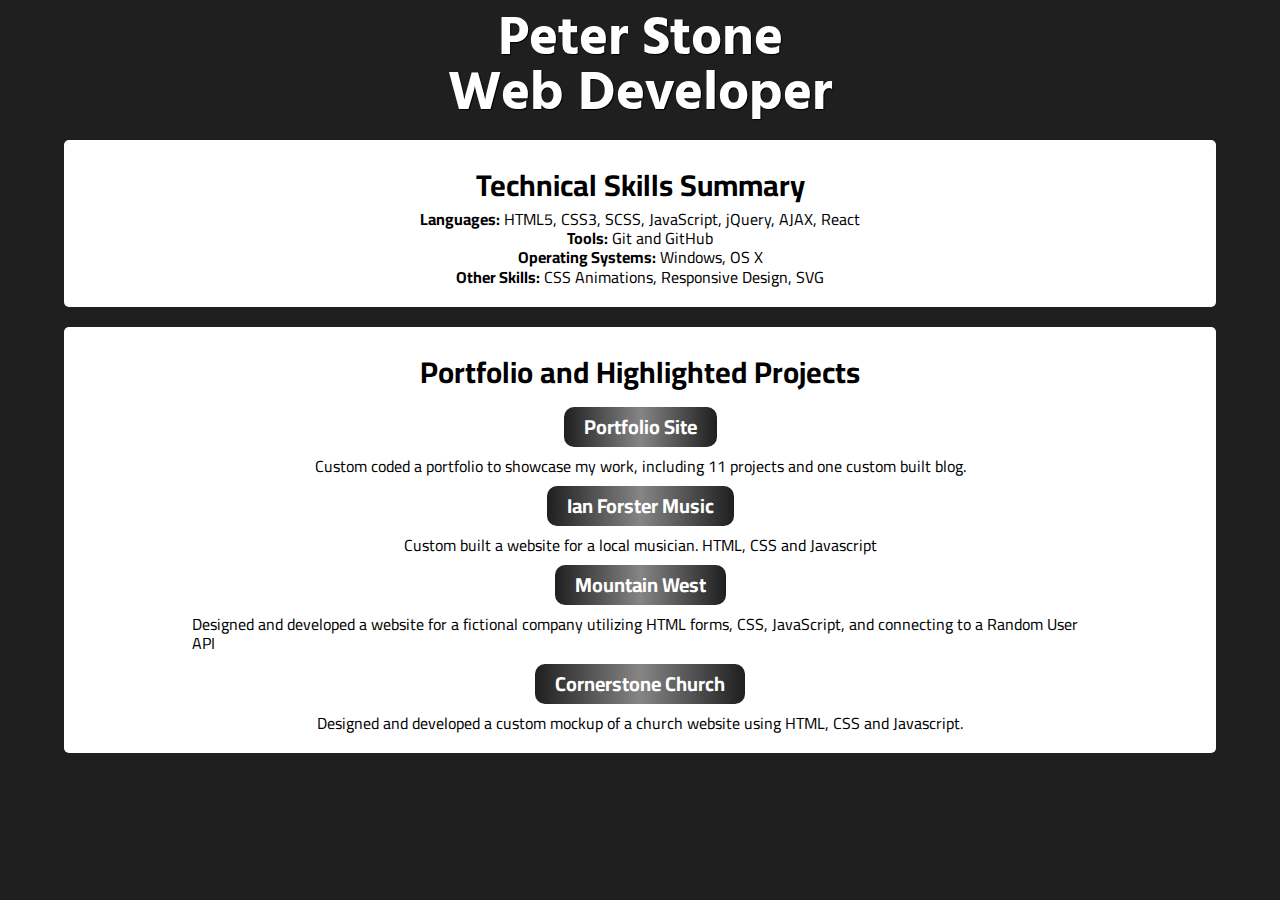
==== index.html @ 80818cd4 "added content - initial commit" ====
<!DOCTYPE html>
<html lang="en">
  <head>
    <link rel="stylesheet" type="text/css" href="css/index.css">
    <link href="https://fonts.googleapis.com/css?family=Archivo+Narrow|Asap|Cairo|Comfortaa|Hind+Siliguri|Maven+Pro|Signika" rel="stylesheet">
    <meta name="viewport" content="width=device-width, initial-scale=1">
    <title>Peter Stone - Resume</title>
  </head>
  <body>

    <header>
      <h1>Peter Stone <br> Web Developer</h1>

    </header>
<main>
  <section class="skills card">
    <h2>Technical Skills Summary</h2>
    <p><strong>Languages:</strong> HTML5, CSS3, SCSS, JavaScript, jQuery, AJAX, React</p>
    <p><strong>Tools:</strong> Git and GitHub</p>
    <p><strong>Operating Systems:</strong> Windows, OS X</p>
    <p><strong>Other Skills:</strong> CSS Animations, Responsive Design, SVG</p>
  </section>

  <section class="projects card">
    <h2>Portfolio and Highlighted Projects</h2>
    <h3><a href="http://www.stonesquareddevelopment.com">Portfolio Site</a></h3>
    	<p>Custom coded a portfolio to showcase my work, including 11 projects and one
      custom built blog.</p>

    <h3><a href="http://www.ianforstermusic.com">Ian Forster Music</a></h3>
    <p>Custom built a website for a local musician. HTML, CSS and Javascript</p>

    <h3><a href="http://stonesquareddevelopment.com/mountain-west/">Mountain West</a></h3>
    	<p>Designed and developed a website for a fictional company utilizing HTML
        forms, CSS, JavaScript, and connecting to a Random User API</p>

    <h3><a href="https://github.com/PetejStone/cornerstone-church/tree/gh-pages">Cornerstone Church</a></h3>
    	<p>Designed and developed a custom mockup of a church website using HTML,
        CSS and Javascript.</p>
  </section>

</main>


    <script src="js/main.js"></script>
  </body>
</html>
---- css/index.css ----
/* http://meyerweb.com/eric/tools/css/reset/
   v2.0 | 20110126
   License: none (public domain)
*/
html,
body,
div,
span,
applet,
object,
iframe,
h1,
h2,
h3,
h4,
h5,
h6,
p,
blockquote,
pre,
a,
abbr,
acronym,
address,
big,
cite,
code,
del,
dfn,
em,
img,
ins,
kbd,
q,
s,
samp,
small,
strike,
strong,
sub,
sup,
tt,
var,
b,
u,
i,
center,
dl,
dt,
dd,
ol,
ul,
li,
fieldset,
form,
label,
legend,
table,
caption,
tbody,
tfoot,
thead,
tr,
th,
td,
article,
aside,
canvas,
details,
embed,
figure,
figcaption,
footer,
header,
hgroup,
menu,
nav,
output,
ruby,
section,
summary,
time,
mark,
audio,
video {
  margin: 0;
  padding: 0;
  border: 0;
  font-size: 100%;
  vertical-align: baseline;
}
/* HTML5 display-role reset for older browsers */
article,
aside,
details,
figcaption,
figure,
footer,
header,
hgroup,
menu,
nav,
section {
  display: block;
}
body {
  line-height: 1;
}
ol,
ul {
  list-style: none;
}
blockquote,
q {
  quotes: none;
}
blockquote:before,
blockquote:after,
q:before,
q:after {
  content: '';
  content: none;
}
table {
  border-collapse: collapse;
  border-spacing: 0;
}
/* Set every element's box-sizing to border-box */
* {
  box-sizing: border-box;
}
html,
body {
  height: 100%;
  font-size: 62.5%;
  font-family: 'Cairo', sans-serif;
}
a {
  text-decoration: none;
  color: black;
}
body {
  background-color: #1f1f1f;
}
main {
  display: flex;
  flex-direction: column;
  flex-wrap: null;
  justify-content: center;
  align-items: center;
}
h1,
h2 {
  padding: 1rem;
}
h1 {
  font-size: 5.5rem;
  text-align: center;
  color: #fff;
  text-shadow: 1px 1px 1px black;
  font-family: 'Hind Siliguri', sans-serif;
}
h2 {
  font-size: 3rem;
}
h3 {
  font-size: 2rem;
  background: linear-gradient(to right, #1f1f1f, #858585, #1f1f1f);
  border-radius: 10px;
  padding: 1rem 2rem;
  margin: 1rem;
}
h3 a {
  color: white;
}
p {
  font-size: 1.6rem;
  line-height: 1.2;
}
.card {
  width: 90%;
  background-color: #ffffff;
  border-radius: 5px;
  margin: 10px;
  padding: 2rem 10%;
  display: flex;
  flex-direction: column;
  flex-wrap: null;
  justify-content: center;
  align-items: center;
}
/*# sourceMappingURL=index.css.map */
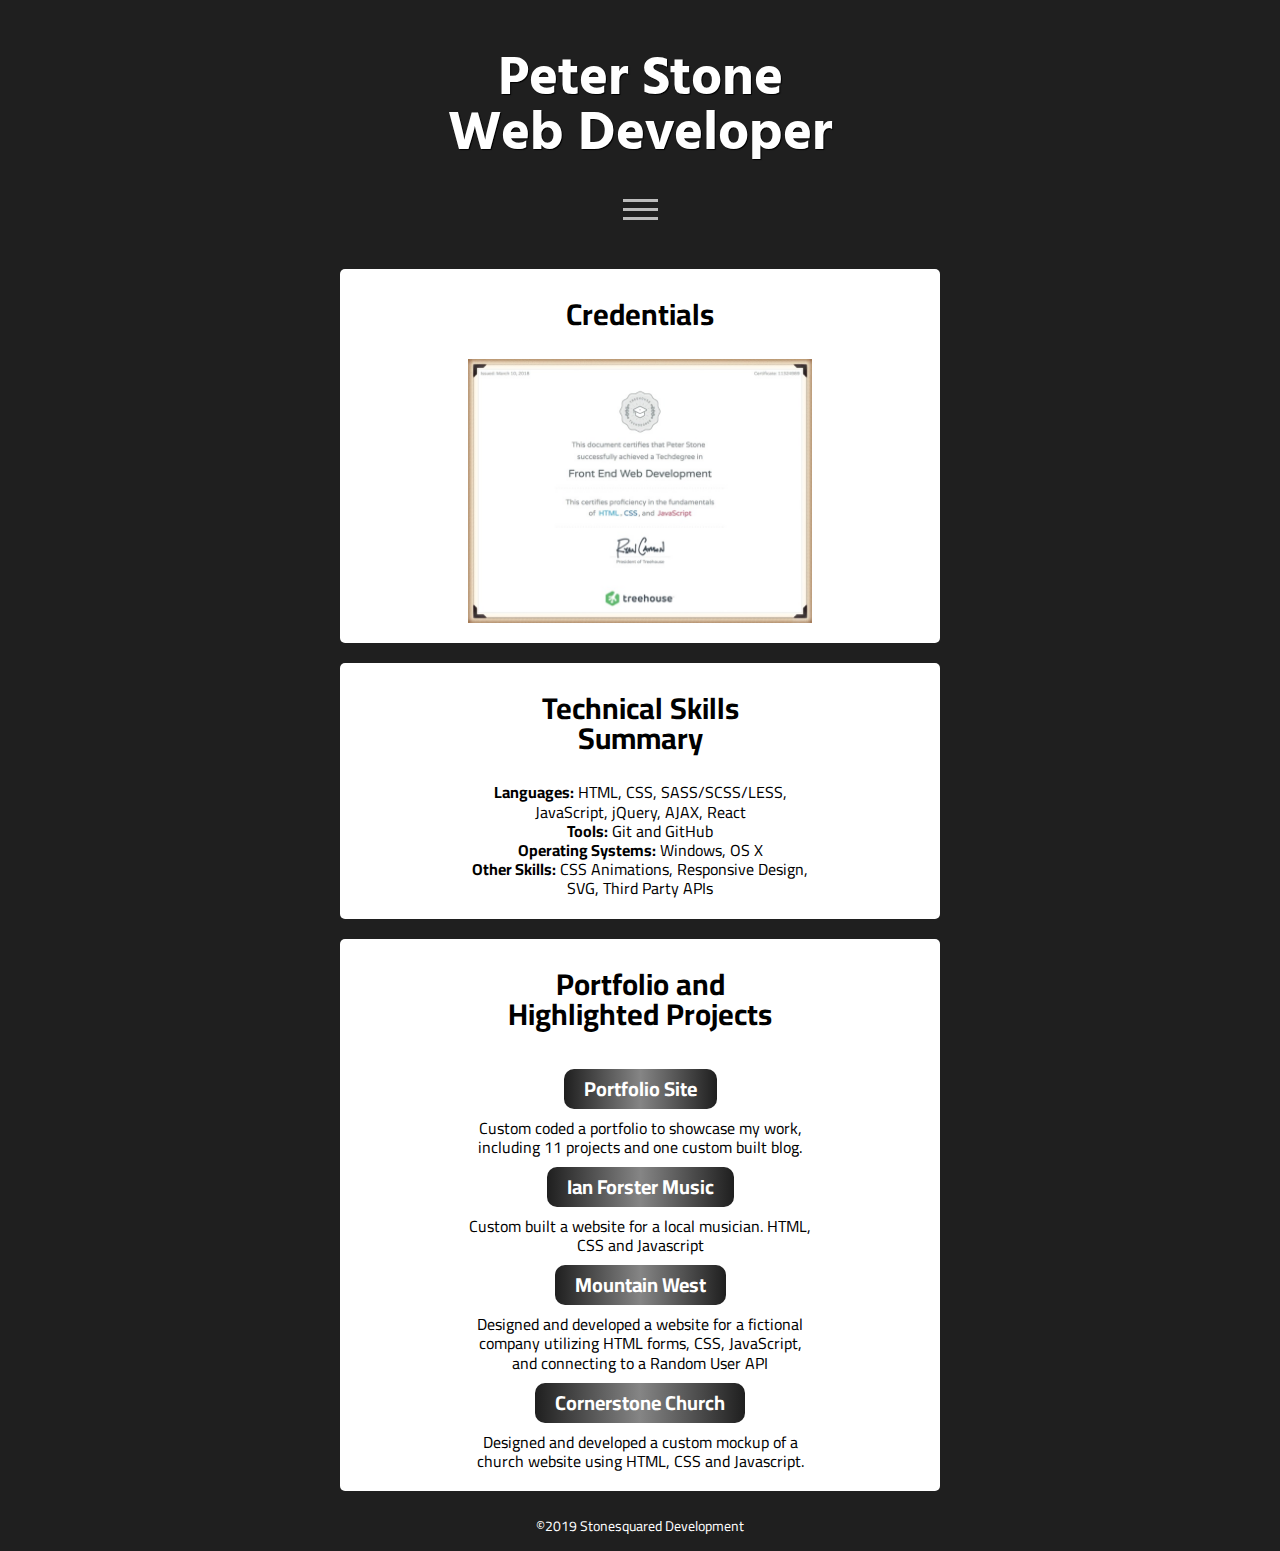
==== commit 0b3c79c9: "added pages" ====
--- a/index.html
+++ b/index.html
@@ -9,32 +9,47 @@
   <body>
 
     <header>
-      <h1>Peter Stone <br> Web Developer</h1>
-
+      <h1 id="heading">Peter Stone <br> Web Developer</h1>
+      <nav>
+        <a href="home.html">Home</a>
+        <a href="about.html">About</a>
+        <a href="http://www.stonesquareddevelopment.com" target="_blank">Portfolio</a>
+        <a href="contact.html">Contact</a>
+      </nav>
+      <div id="nav-icon">
+        <div class="bar1"></div>
+        <div class="bar2"></div>
+        <div class="bar3"></div>
+      </div>
     </header>
 <main>
+
+  <section class="credentials card">
+    <h2>Credentials</h2>
+    <img src="images/techdegree.jpg" alt="Frontend Techdegree">
+  </section>
   <section class="skills card">
     <h2>Technical Skills Summary</h2>
-    <p><strong>Languages:</strong> HTML5, CSS3, SCSS, JavaScript, jQuery, AJAX, React</p>
+    <p><strong>Languages:</strong> HTML, CSS, SASS/SCSS/LESS, JavaScript, jQuery, AJAX, React</p>
     <p><strong>Tools:</strong> Git and GitHub</p>
     <p><strong>Operating Systems:</strong> Windows, OS X</p>
-    <p><strong>Other Skills:</strong> CSS Animations, Responsive Design, SVG</p>
+    <p><strong>Other Skills:</strong> CSS Animations, Responsive Design, SVG, Third Party APIs</p>
   </section>
 
   <section class="projects card">
     <h2>Portfolio and Highlighted Projects</h2>
-    <h3><a href="http://www.stonesquareddevelopment.com">Portfolio Site</a></h3>
+    <h3><a href="http://www.stonesquareddevelopment.com" target="_blank">Portfolio Site</a></h3>
     	<p>Custom coded a portfolio to showcase my work, including 11 projects and one
       custom built blog.</p>
 
-    <h3><a href="http://www.ianforstermusic.com">Ian Forster Music</a></h3>
+    <h3><a href="http://www.ianforstermusic.com" target="_blank">Ian Forster Music</a></h3>
     <p>Custom built a website for a local musician. HTML, CSS and Javascript</p>
 
-    <h3><a href="http://stonesquareddevelopment.com/mountain-west/">Mountain West</a></h3>
+    <h3><a href="http://stonesquareddevelopment.com/mountain-west/" target="_blank">Mountain West</a></h3>
     	<p>Designed and developed a website for a fictional company utilizing HTML
         forms, CSS, JavaScript, and connecting to a Random User API</p>
 
-    <h3><a href="https://github.com/PetejStone/cornerstone-church/tree/gh-pages">Cornerstone Church</a></h3>
+    <h3><a href="https://github.com/PetejStone/cornerstone-church/tree/gh-pages" target="_blank">Cornerstone Church</a></h3>
     	<p>Designed and developed a custom mockup of a church website using HTML,
         CSS and Javascript.</p>
   </section>
@@ -43,5 +58,7 @@
 
 
     <script src="js/main.js"></script>
+
+    <footer><a href="http://www.stonesquareddevelopment.com">&copy;2019 Stonesquared Development</a></footer>
   </body>
 </html>
--- a/css/index.css
+++ b/css/index.css
@@ -134,10 +134,16 @@
   height: 100%;
   font-size: 62.5%;
   font-family: 'Cairo', sans-serif;
+  padding: 2rem 0;
 }
 a {
   text-decoration: none;
-  color: black;
+  list-style-type: none;
+  color: #000;
+  transition: all 0.3s;
+}
+a:hover {
+  transform: scale(1.1);
 }
 body {
   background-color: #1f1f1f;
@@ -148,10 +154,22 @@
   flex-wrap: null;
   justify-content: center;
   align-items: center;
+}
+.credentials img {
+  width: 600px;
+  max-width: 100%;
+}
+.about img {
+  width: 200px;
+  max-width: 100%;
+  border-radius: 50%;
+  margin: 2rem;
 }
 h1,
 h2 {
   padding: 1rem;
+  margin-bottom: 2rem;
+  text-align: center;
 }
 h1 {
   font-size: 5.5rem;
@@ -169,6 +187,10 @@
   border-radius: 10px;
   padding: 1rem 2rem;
   margin: 1rem;
+  transition: all 0.3s;
+}
+h3:hover {
+  transform: scale(1.1);
 }
 h3 a {
   color: white;
@@ -176,9 +198,26 @@
 p {
   font-size: 1.6rem;
   line-height: 1.2;
+  text-align: center;
+}
+ul {
+  line-height: 5rem;
+}
+li {
+  margin: 1rem;
+}
+li p {
+  font-size: 2rem;
+}
+li a {
+  font-size: 1.6rem;
+  display: block;
+  width: 100%;
+  text-align: center;
 }
 .card {
   width: 90%;
+  max-width: 600px;
   background-color: #ffffff;
   border-radius: 5px;
   margin: 10px;
@@ -189,4 +228,92 @@
   justify-content: center;
   align-items: center;
 }
+header {
+  display: flex;
+  flex-direction: column;
+  flex-wrap: null;
+  justify-content: null;
+  align-items: center;
+}
+header #nav-icon {
+  width: fit-content;
+  margin: 0 auto;
+  cursor: pointer;
+  transform: translateY(-100%);
+}
+header nav {
+  display: flex;
+  flex-direction: row;
+  flex-wrap: null;
+  justify-content: space-around;
+  align-items: null;
+  margin-right: 0px;
+  max-width: 700px;
+  width: 100%;
+}
+@media (min-width: 600px) {
+  header nav {
+    width: 75%;
+  }
+}
+header nav a {
+  color: #1f1f1f;
+  background-color: #ffffff;
+  font-size: 1.6rem;
+  border-radius: 5px;
+  padding: 1rem 2rem;
+}
+nav {
+  display: none;
+  transition: all 0.7s;
+  transform: translateY(-160%) scale(0.9);
+  opacity: 0;
+}
+#heading {
+  transition: all 0.7s;
+}
+.slide-down {
+  display: flex;
+  transform: translateY(-130%) scale(1);
+  opacity: 1;
+}
+.slide-up {
+  transform: translateY(-38%);
+  opacity: 1;
+}
+.bar1,
+.bar2,
+.bar3 {
+  width: 35px;
+  height: 3px;
+  background-color: #fff;
+  opacity: 0.7;
+  margin: 6px 0;
+  transition: 0.4s;
+}
+.change .bar1 {
+  -webkit-transform: rotate(-45deg) translate(-9px, 6px);
+  transform: rotate(-45deg) translate(-6px, 3px);
+}
+.change .bar2 {
+  opacity: 0;
+}
+.change .bar3 {
+  -webkit-transform: rotate(45deg) translate(-8px, -8px);
+  transform: rotate(45deg) translate(-8px, -8px);
+}
+footer {
+  height: 5rem;
+  color: #fff;
+  text-align: center;
+  font-size: 1.4rem;
+  display: flex;
+  flex-direction: row;
+  flex-wrap: null;
+  justify-content: center;
+  align-items: center;
+}
+footer a {
+  color: #fff;
+}
 /*# sourceMappingURL=index.css.map */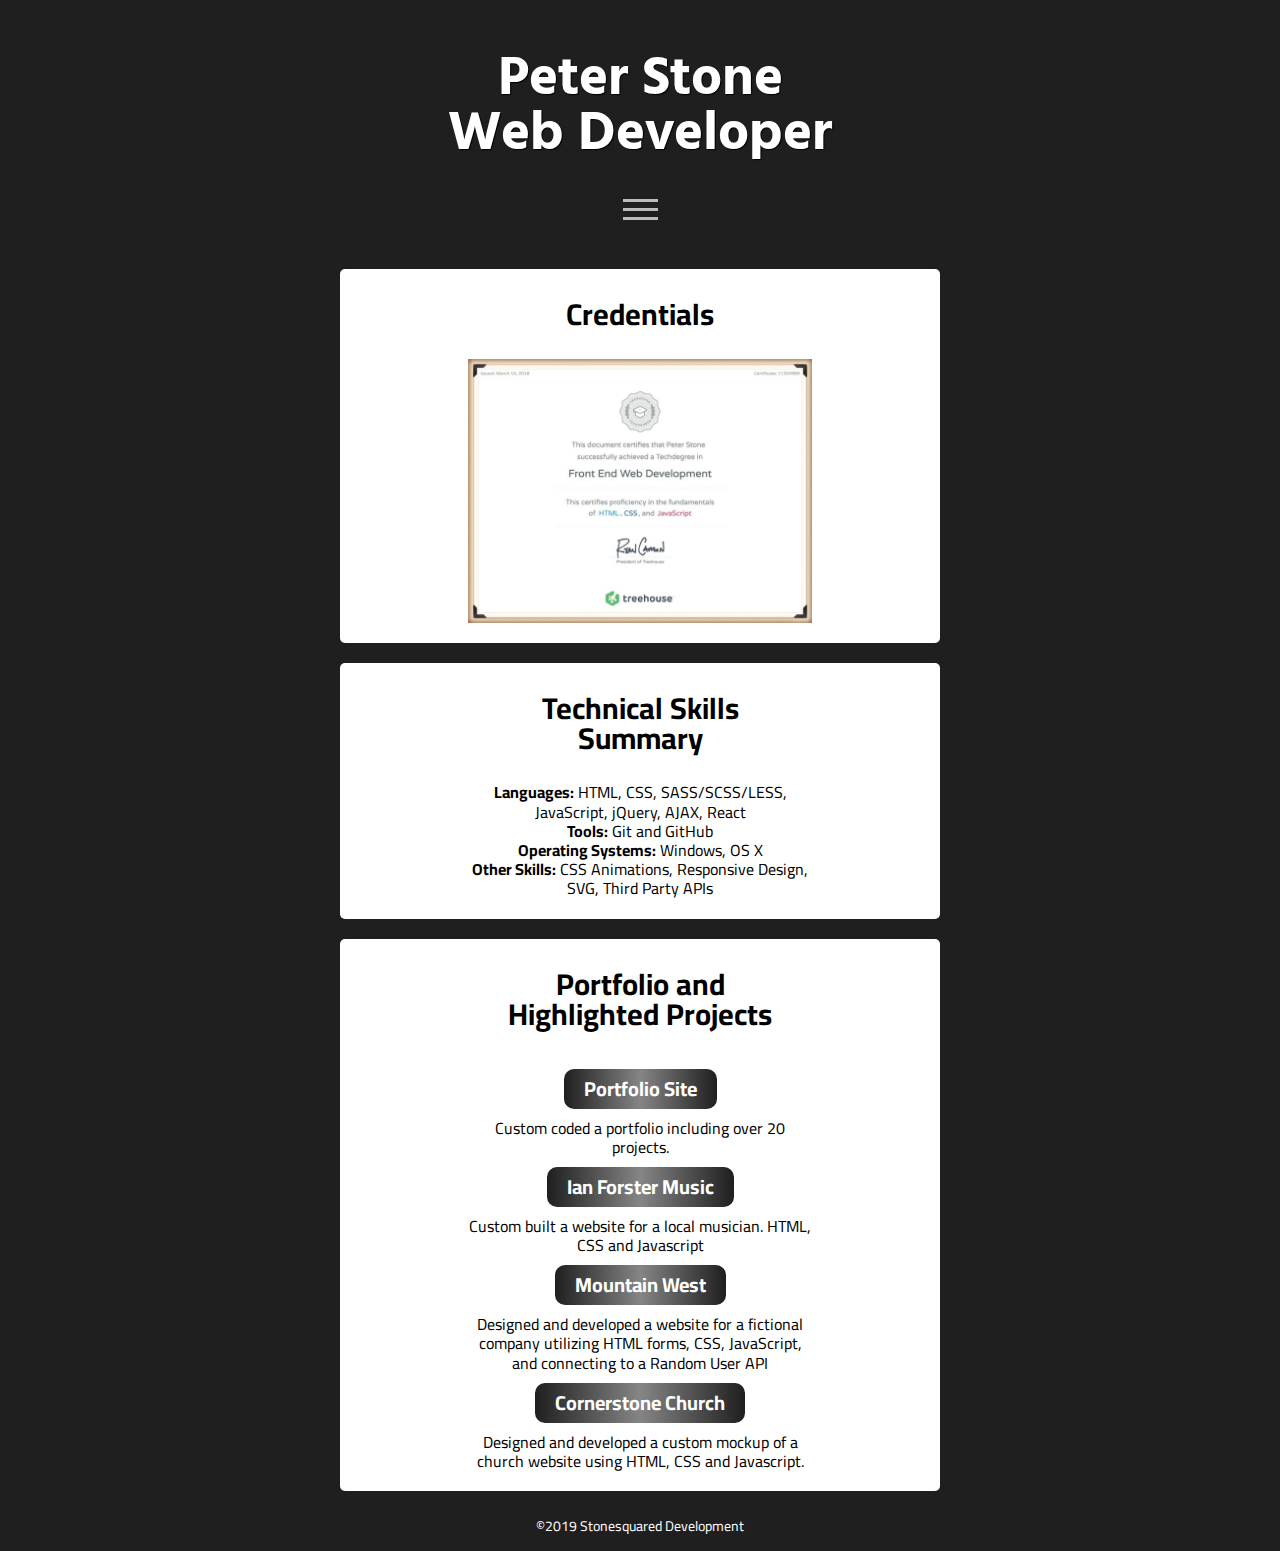
==== commit 802e6546: "changed text content" ====
--- a/index.html
+++ b/index.html
@@ -39,8 +39,7 @@
   <section class="projects card">
     <h2>Portfolio and Highlighted Projects</h2>
     <h3><a href="http://www.stonesquareddevelopment.com" target="_blank">Portfolio Site</a></h3>
-    	<p>Custom coded a portfolio to showcase my work, including 11 projects and one
-      custom built blog.</p>
+    	<p>Custom coded a portfolio including over 20 projects.</p>
 
     <h3><a href="http://www.ianforstermusic.com" target="_blank">Ian Forster Music</a></h3>
     <p>Custom built a website for a local musician. HTML, CSS and Javascript</p>
